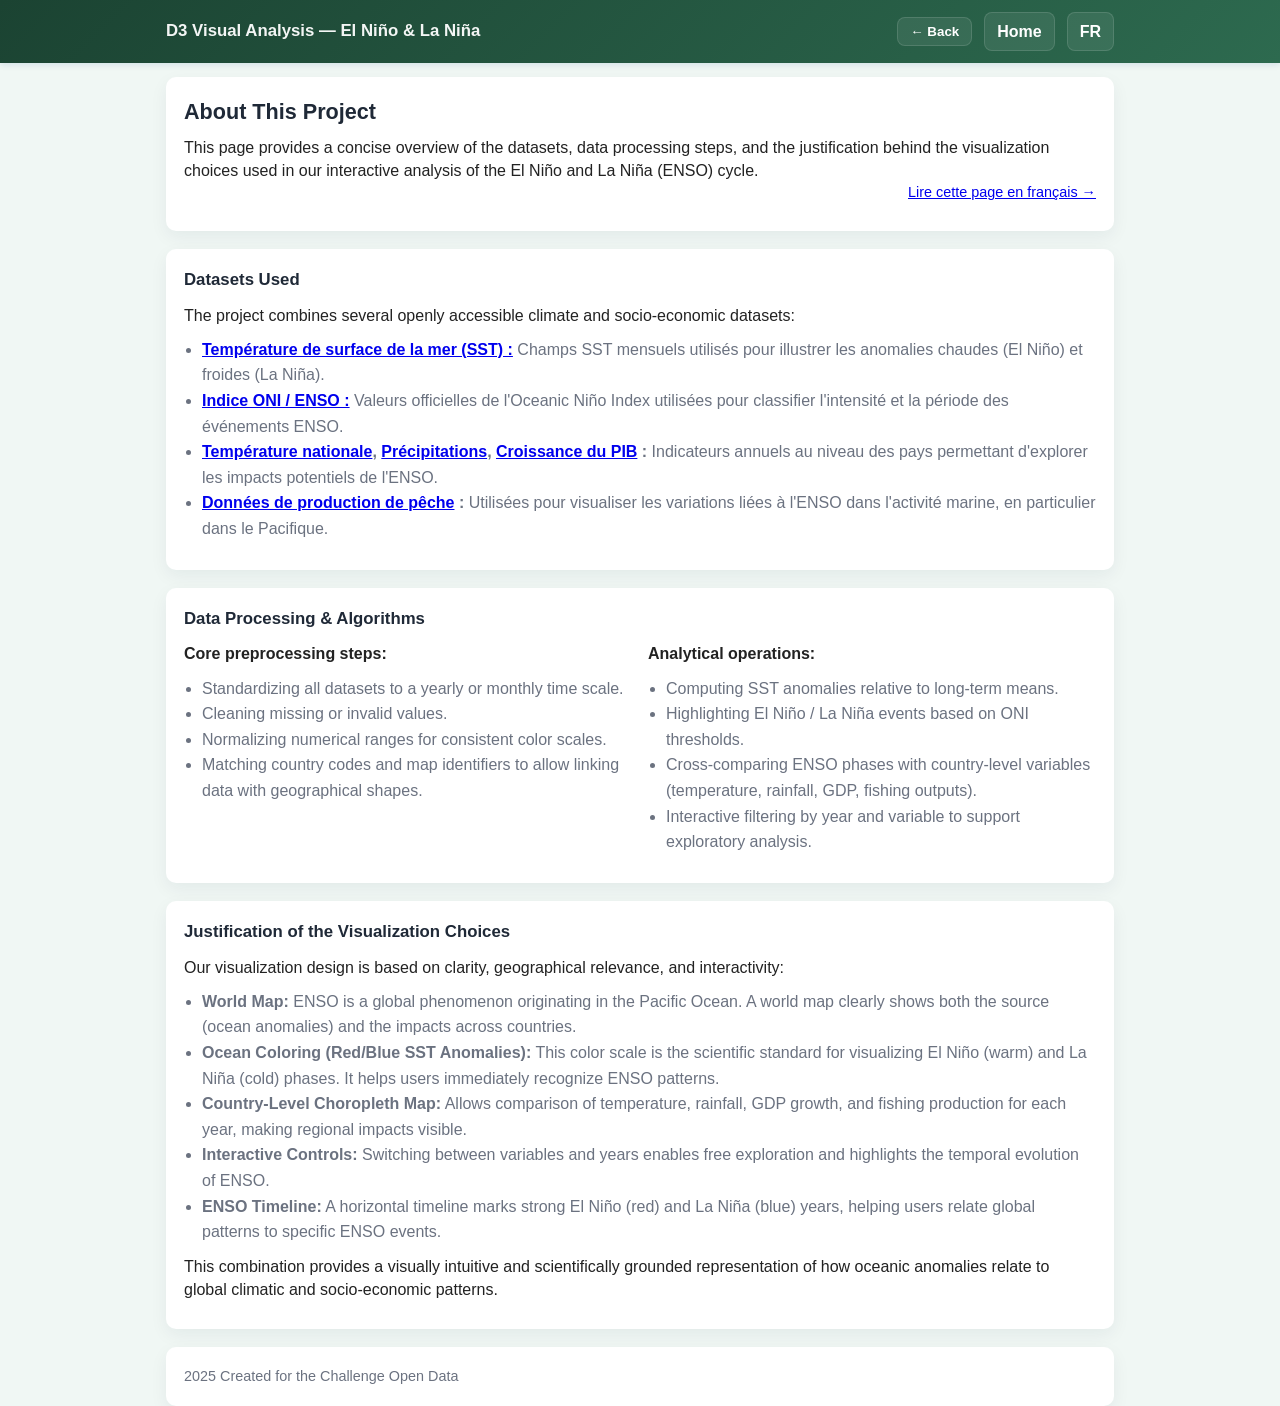
==== about.html @ 0ee89e86 "add about page + link in footer + french and english version - initialize with some text not final -" ====
<!doctype html>
<html lang="en">
<head>
    <meta charset="utf-8" />
    <meta name="viewport" content="width=device-width,initial-scale=1" />
    <link rel="alternate" hreflang="en" href="about.html">
    <link rel="alternate" hreflang="fr" href="about_fr.html">
    <title>About — Visual Analysis of El Niño / La Niña</title>
    <link rel="stylesheet" href="styles/main.css" />
    <style>
        /* Small page-specific helpers while using the main theme */
        :root{ --maxw:980px; }
        .container{ max-width:var(--maxw); margin:0 auto; padding:0 16px; }
        /* Restore nav-row so header items sit in one line (brand, spacer, buttons) */
        .nav-row{ display:flex; gap:12px; align-items:center; width:100%; }
        .nav-row .brand{ margin-right:0; }
        .card{ background:#fff; border-radius:10px; padding:18px; box-shadow:0 6px 18px rgba(20,40,60,.06); }
        .grid-2{ display:grid; grid-template-columns:1fr 1fr; gap:16px; }
        @media (max-width:720px){ .grid-2{grid-template-columns:1fr} }
        /* Use the scatterplot header gradient to match style */
        header{ height:7vh; min-height:60px; color:#fff; display:flex; align-items:center; padding:0 18px; background:linear-gradient(135deg,#1b4332 0%,#2d6a4f 100%); box-shadow:0 2px 6px rgba(11,78,139,.12); }
        /* Ensure content cards have vertical spacing */
        main{ margin-top: 14px; display: grid; gap:18px; }
        .brand{ font-weight:600; font-size:1.05rem; color:rgba(255,255,255,0.95); }
        .btn{ background:rgba(255,255,255,.08); border:1px solid rgba(255,255,255,.12); color:#fff; padding:6px 12px; border-radius:8px; cursor:pointer; font-weight:600; display:inline-flex; gap:8px; align-items:center; text-decoration:none; }
        .btn:hover{ background:rgba(255,255,255,.14); }
        h1{ margin:0 0 6px 0; font-size:1.35rem; }
        h2{ margin:0 0 10px 0; font-size:1.05rem; }
        p{ color:#222; line-height:1.45; margin:0 0 10px 0; }
        ul{ margin:0 0 10px 18px; color:var(--text-muted, #6c757d); }
        footer{ color:var(--text-muted, #6c757d); font-size:0.9rem; padding:10px 0; text-align:center; }
    </style>
</head>
<body>
    <header>
        <div class="container nav-row" role="navigation" aria-label="Top navigation">
            <div class="brand">D3 Visual Analysis — El Niño & La Niña</div>
            <div style="flex:1"></div>
            <button class="btn" id="backBtn" title="Back">← Back</button>
            <a class="btn" href="index.html" title="Home">Home</a>
            <a class="btn" href="about_fr.html" title="Français">FR</a>
        </div>
    </header>

    <div class="container">
        <main>
            <section class="card" aria-labelledby="overviewTitle">
                <h1 id="overviewTitle">About This Project</h1>
                <p>
                    This page provides a concise overview of the datasets, data processing steps, and the 
                    justification behind the visualization choices used in our interactive analysis 
                    of the El Niño and La Niña (ENSO) cycle.
                </p>
                <p style="text-align:right; font-size:0.9rem; color:var(--muted); margin-top:-10px;">
                    <a href="about_fr.html">Lire cette page en français →</a>
                </p>
            </section>

            <section class="card" aria-labelledby="dataTitle">
                <h2 id="dataTitle">Datasets Used</h2>
                <p>The project combines several openly accessible climate and socio-economic datasets:</p>
                <ul>
                    <li><strong><a href="https://psl.noaa.gov">Température de surface de la mer (SST) :</a></strong> Champs SST mensuels utilisés pour illustrer les anomalies chaudes (El Niño) et froides (La Niña).</li>
                    <li><strong><a href="https://psl.noaa.gov/data/correlation/oni.data">Indice ONI / ENSO :</a></strong> Valeurs officielles de l'Oceanic Niño Index utilisées pour classifier l'intensité et la période des événements ENSO.</li>
                    <li><strong>
                        <a href="https://cds.climate.copernicus.eu/datasets/reanalysis-era5-single-levels-monthly-means?tab=overview">Température nationale</a>, 
                        <a href="https://opendata.dwd.de/climate_environment/GPCC/html/fulldata-monthly_v2022_doi_download.html">Précipitations</a>, 
                        <a href="https://data.worldbank.org/">Croissance du PIB</a> :</strong> Indicateurs annuels au niveau des pays permettant d'explorer les impacts potentiels de l'ENSO.</li>
                    <li><strong><a href="https://www.fao.org/fishery/statistics-query/en/capture/capture_quantity">Données de production de pêche</a> :</strong> Utilisées pour visualiser les variations liées à l'ENSO dans l'activité marine, en particulier dans le Pacifique.</li>
                </ul>
            </section>

            <section class="card" aria-labelledby="procTitle">
                <h2 id="procTitle">Data Processing & Algorithms</h2>
                <div class="grid-2">
                    <div>
                        <p><strong>Core preprocessing steps:</strong></p>
                        <ul>
                            <li>Standardizing all datasets to a yearly or monthly time scale.</li>
                            <li>Cleaning missing or invalid values.</li>
                            <li>Normalizing numerical ranges for consistent color scales.</li>
                            <li>Matching country codes and map identifiers to allow linking data with geographical shapes.</li>
                        </ul>
                    </div>
                    <div>
                        <p><strong>Analytical operations:</strong></p>
                        <ul>
                            <li>Computing SST anomalies relative to long-term means.</li>
                            <li>Highlighting El Niño / La Niña events based on ONI thresholds.</li>
                            <li>Cross-comparing ENSO phases with country-level variables (temperature, rainfall, GDP, fishing outputs).</li>
                            <li>Interactive filtering by year and variable to support exploratory analysis.</li>
                        </ul>
                    </div>
                </div>
            </section>

            <section class="card" aria-labelledby="vizTitle">
                <h2 id="vizTitle">Justification of the Visualization Choices</h2>
                <p>Our visualization design is based on clarity, geographical relevance, and interactivity:</p>
                <ul>
                    <li><strong>World Map:</strong> ENSO is a global phenomenon originating in the Pacific Ocean. A world map clearly shows both the source (ocean anomalies) and the impacts across countries.</li>
                    <li><strong>Ocean Coloring (Red/Blue SST Anomalies):</strong> This color scale is the scientific standard for visualizing El Niño (warm) and La Niña (cold) phases. It helps users immediately recognize ENSO patterns.</li>
                    <li><strong>Country-Level Choropleth Map:</strong> Allows comparison of temperature, rainfall, GDP growth, and fishing production for each year, making regional impacts visible.</li>
                    <li><strong>Interactive Controls:</strong> Switching between variables and years enables free exploration and highlights the temporal evolution of ENSO.</li>
                    <li><strong>ENSO Timeline:</strong> A horizontal timeline marks strong El Niño (red) and La Niña (blue) years, helping users relate global patterns to specific ENSO events.</li>
                </ul>
                <p>
                    This combination provides a visually intuitive and scientifically grounded representation 
                    of how oceanic anomalies relate to global climatic and socio-economic patterns.
                </p>
            </section>
            
            <footer class="card" role="contentinfo">
                <div style="display:flex;justify-content:space-between;align-items:center;gap:12px;flex-wrap:wrap">
                    <div style="color:var(--muted)">2025 Created for the Challenge Open Data</div>
                    </div>
            </footer>

        </main>
    </div>

    <script>
        // Back button uses browser history if available, otherwise navigates to index.html
        document.getElementById('backBtn').addEventListener('click', function(){
            if (history.length > 1) history.back();
            else window.location.href = 'index.html';
        });
    </script>
</body>
</html>
---- styles/main.css ----
/* =========================================
   1. VARIABLES & RESET
   ========================================= */
:root {
  /* Gradient Green Palette */
  --color-primary-dark: #1b4332;   /* Deep dark green */
  --color-primary-medium: #2d6a4f; /* Leaf green */
  --color-primary-light: #40916c;  /* Natural green */
  --color-accent: #74c69d;         /* Mint green for hover/accent */
  --color-bg-light: #f0f7f4;       /* Very light background, slightly green */
  
  /* Neutral Colors & Text */
  --text-main: #1f2937;
  --text-muted: #6b7280;
  --bg-white: #ffffff;
  --border-color: #d1d5db;
  
  /* Shadows & Borders */
  --shadow-sm: 0 1px 2px 0 rgba(0, 0, 0, 0.05);
  --shadow-md: 0 4px 6px -1px rgba(0, 0, 0, 0.1), 0 2px 4px -1px rgba(0, 0, 0, 0.06);
  --shadow-lg: 0 10px 15px -3px rgba(0, 0, 0, 0.1), 0 4px 6px -2px rgba(0, 0, 0, 0.05);
  --radius-md: 8px;
  --radius-lg: 12px;
  
  /* Dimensions */
  --header-height: 70px;
  --footer-height: 60px;
  --container-width: 1200px;
}

*, *::before, *::after {
  box-sizing: border-box;
  margin: 0;
  padding: 0;
}

body {
  font-family: 'Segoe UI', Roboto, Helvetica, Arial, sans-serif;
  background-color: var(--color-bg-light);
  color: var(--text-main);
  line-height: 1.6;
  display: flex;
  flex-direction: column;
  min-height: 100vh;
}

/* =========================================
   2. GLOBAL LAYOUT (Header / Footer)
   ========================================= */

/* Header with requested green gradient */
.main-header {
  height: var(--header-height);
  background: linear-gradient(135deg, var(--color-primary-dark) 0%, var(--color-primary-medium) 100%);
  box-shadow: var(--shadow-md);
  position: sticky;
  top: 0;
  z-index: 1000;
  display: flex;
  align-items: center;
  padding: 0 2rem;
}

.main-navigation ul {
  display: flex;
  gap: 30px;
  list-style: none;
}

.main-navigation a {
  color: rgba(255, 255, 255, 0.85);
  text-decoration: none;
  font-weight: 500;
  font-size: 1.1rem;
  padding: 8px 16px;
  border-radius: var(--radius-md);
  transition: all 0.3s ease;
}

.main-navigation a:hover,
.main-navigation a.active {
  background-color: rgba(255, 255, 255, 0.2);
  color: white;
  transform: translateY(-1px);
}

.content {
  flex: 1;
  width: 100%;
  max-width: var(--container-width);
  margin: 0 auto;
  padding: 40px 20px;
}

.main-footer {
  background-color: var(--color-primary-dark);
  color: white;
  text-align: center;
  padding: 20px;
  font-size: 0.9rem;
  margin-top: auto;
}

.main-headline {
  font-size: 2rem;
  color: var(--color-primary-dark);
  margin-bottom: 30px;
  font-weight: 700;
  text-align: center;
  letter-spacing: -0.5px;
}

/* =========================================
   3. WORLD MAP STYLES
   ========================================= */
.world-map-chart-wrapper {
  background: var(--bg-white);
  border-radius: var(--radius-lg);
  box-shadow: var(--shadow-lg);
  overflow: hidden;
  height: 600px; /* Fixed height for the map */
  width: 100%;
  border: 1px solid rgba(0,0,0,0.05);
}

/* =========================================
   4. TIMELINE STYLES
   ========================================= */
#timeline-chart {
  width: 100%;
  height: 250px; /* Important for JS to calculate height */
  background: white;
  border-radius: var(--radius-lg);
  box-shadow: var(--shadow-md);
  margin-bottom: 40px;
  position: relative;
  overflow: hidden;
}

.timeline-selected {
  stroke: var(--text-main);
  stroke-width: 2px;
}

/* Style of the magnifier (generated by JS) */
.magnifier rect {
  fill: rgba(255, 255, 255, 0.95);
  stroke: var(--color-primary-medium);
}

.magnifier text {
  font-family: sans-serif;
}

/* =========================================
   5. SCATTERPLOT CONTROLS (Professional Look)
   ========================================= */
/* The div generated by JS with id="scatter-controls" */
#scatter-controls {
  background: white !important; /* Force override of JS inline style */
  border-left: 5px solid var(--color-primary-medium);
  box-shadow: var(--shadow-md);
  border-radius: var(--radius-md) !important;
  padding: 20px !important;
  margin-bottom: 30px !important;
  display: flex;
  flex-wrap: wrap;
  gap: 20px !important;
  align-items: center;
}

#scatter-controls label {
  color: var(--color-primary-dark);
  font-size: 0.9rem;
  text-transform: uppercase;
  letter-spacing: 0.5px;
}

/* Style of inputs and selects */
#scatter-controls select {
  padding: 8px 12px !important;
  border: 1px solid var(--border-color) !important;
  border-radius: 6px !important;
  background-color: var(--bg-light);
  color: var(--text-main);
  font-family: inherit;
  font-size: 0.95rem;
  cursor: pointer;
  transition: border-color 0.2s, box-shadow 0.2s;
  min-width: 150px;
}

#scatter-controls select:focus {
  outline: none;
  border-color: var(--color-primary-light) !important;
  box-shadow: 0 0 0 3px rgba(64, 145, 108, 0.2);
}

#scatter-controls select[multiple] {
  height: auto;
  min-height: 40px;
  max-height: 120px;
}

#reset-button {
  background-color: var(--color-primary-medium) !important;
  color: white !important;
  font-weight: 600;
  padding: 10px 20px !important;
  border-radius: 6px !important;
  transition: background-color 0.2s, transform 0.1s;
  box-shadow: var(--shadow-sm);
  margin-left: auto !important; /* Push button to the right */
}

#reset-button:hover {
  background-color: var(--color-primary-dark) !important;
  transform: translateY(-1px);
}

#reset-button:active {
  transform: translateY(1px);
}

/* =========================================
   2. GLOBAL LAYOUT
   ========================================= */

.content {
  flex: 1;
  width: 100%;
  /* MODIFICATION: Significantly expand the content area width */
  max-width: 1800px; 
  margin: 0 auto;
  padding: 30px 20px;
}

/* =========================================
   6. SCATTERPLOT LAYOUT (DASHBOARD MODE)
   ========================================= */

/* Main container becomes a grid */
#scatterplot-chart {
  display: grid;
  /* Column definition: 
     - 65% for the large chart
     - The rest (1fr) for the small charts */
  grid-template-columns: 65% 1fr; 
  gap: 20px;
  align-items: start; /* Align elements at the top */
}

/* Controls take the full width at the top (Row 1) */
#scatter-controls {
  grid-column: 1 / -1; /* Extends from column 1 to the end */
  background: white !important;
  border-left: 5px solid var(--color-primary-medium);
  box-shadow: var(--shadow-md);
  border-radius: var(--radius-md) !important;
  padding: 15px 20px !important;
  margin-bottom: 10px !important;
  display: flex;
  flex-wrap: wrap;
  gap: 20px !important;
  align-items: center;
}

/* Large chart (Left column) */
#scatter-svg-container {
  grid-column: 1 / 2; /* Stays in the first column */
  background: white;
  border-radius: var(--radius-lg);
  box-shadow: var(--shadow-lg);
  padding: 10px;
  display: flex;
  justify-content: center;
  align-items: center;
  min-height: 600px;
  /* Trick to make SVG responsive if needed */
  overflow: hidden; 
}
/* Ensure the SVG doesn't overflow */
#scatter-svg-container svg {
  max-width: 100%;
  height: auto;
}


/* =========================================
   7. COUNTRY COMPARISON (RIGHT COLUMN)
   ========================================= */

#country-comparison-container {
  grid-column: 2 / 3; /* Places in the right column */
  
  /* Internal grid for small charts */
  display: grid !important;
  /* Force 1 or 2 columns depending on available space on the right */
  grid-template-columns: repeat(auto-fill, minmax(220px, 1fr)); 
  gap: 15px !important;
  
  /* SCROLL MANAGEMENT: 
     Set a max height so this column scrolls 
     independently from the page */
  max-height: 700px; 
  overflow-y: auto;
  padding: 5px; /* Small padding to not cut off shadows */
  
  /* Styled scrollbar (optional, for Webkit/Chrome) */
  scrollbar-width: thin;
  scrollbar-color: var(--color-primary-light) #f1f1f1;
}

/* Style of individual cards */
#country-comparison-container > div {
  background: white !important;
  border: 1px solid rgba(0,0,0,0.05) !important;
  border-radius: var(--radius-lg) !important;
  box-shadow: var(--shadow-sm) !important;
  transition: transform 0.2s ease, box-shadow 0.2s ease;
  overflow: hidden;
  display: flex;
  flex-direction: column;
  align-items: center;
  padding-bottom: 10px !important;
}

#country-comparison-container > div:hover {
  transform: translateY(-3px);
  box-shadow: var(--shadow-md) !important;
  border-color: var(--color-primary-light) !important;
}

/* Country title */
#country-comparison-container > div > div:first-child {
  width: 100%;
  background: linear-gradient(to right, var(--bg-light), white);
  color: var(--color-primary-dark);
  padding: 8px 0;
  border-bottom: 1px solid #e5e7eb;
  font-weight: 700 !important;
  font-size: 12px !important;
  text-transform: uppercase;
  letter-spacing: 0.5px;
}

/* =========================================
   RESPONSIVE (Mobile)
   ========================================= */
@media (max-width: 1100px) {
  /* If screen is too small, switch back to single column */
  #scatterplot-chart {
    grid-template-columns: 1fr;
  }
  
  #scatter-svg-container {
    grid-column: 1 / -1;
  }
  
  #country-comparison-container {
    grid-column: 1 / -1;
    max-height: none; /* Remove internal scroll on mobile */
    overflow-y: visible;
  }
}

/* =========================================
   8. TOOLTIP
   ========================================= */
#scatter-tooltip {
  background-color: rgba(27, 67, 50, 0.95) !important; /* Very dark green almost black */
  backdrop-filter: blur(4px);
  border: 1px solid rgba(255,255,255,0.1);
  box-shadow: 0 8px 32px rgba(0,0,0,0.2);
  color: #fff !important;
  padding: 12px 16px !important;
  border-radius: 8px !important;
  line-height: 1.5;
  font-size: 0.85rem !important;
  z-index: 10000 !important;
}

/* Data Loader Status (from data-processing.js) */
.status {
  padding: 10px;
  margin: 5px 0;
  border-radius: 4px;
  font-size: 0.9em;
}
.status.loading { background: #e0f2fe; color: #0369a1; }
.status.success { background: #dcfce7; color: #166534; }
.status.error { background: #fee2e2; color: #991b1b; }

/* Responsive Adjustments */
@media (max-width: 768px) {
  .main-navigation ul {
    gap: 15px;
  }
  
  .main-headline {
    font-size: 1.5rem;
  }
  
  #scatter-controls {
    flex-direction: column;
    align-items: stretch;
  }
  
  #reset-button {
    margin-left: 0 !important;
    width: 100%;
  }
}

/* =========================================
   9. DRAG AND DROP STYLES
   ========================================= */
.draggable-card {
  cursor: grab; /* "Open hand" cursor */
  transition: transform 0.2s, box-shadow 0.2s, opacity 0.2s;
}

.draggable-card:active {
  cursor: grabbing; /* "Closed hand" cursor when clicked */
}

/* Class automatically applied during drag */
.draggable-card.dragging {
  opacity: 0.4;
  border: 2px dashed var(--color-primary-medium) !important;
  transform: scale(0.95);
}

/* =========================================
   10. OVERLAY / MODAL STYLES
   ========================================= */
/* Dark blurred background */
.overlay-backdrop {
  position: fixed;
  top: 0;
  left: 0;
  width: 100%;
  height: 100%;
  background-color: rgba(0, 0, 0, 0.5); /* Semi-transparent background */
  backdrop-filter: blur(5px); /* Blur effect on the background */
  z-index: 9000; /* Very high to pass in front of everything */
  display: none; /* Hidden by default */
  justify-content: center;
  align-items: center;
  opacity: 0;
  transition: opacity 0.3s ease;
}

/* Active class to display overlay with transition */
.overlay-backdrop.active {
  display: flex;
  opacity: 1;
}

/* White container of the chart in the center */
.overlay-content {
  background: white;
  padding: 30px;
  border-radius: var(--radius-lg);
  box-shadow: var(--shadow-lg);
  width: 90%;
  max-width: 1000px; /* Max width */
  height: 80vh; /* 80% of screen height */
  position: relative;
  display: flex;
  flex-direction: column;
  transform: scale(0.9);
  transition: transform 0.3s ease;
}

.overlay-backdrop.active .overlay-content {
  transform: scale(1);
}

/* Close button (X) */
#overlay-close-btn {
  position: absolute;
  top: 15px;
  right: 20px;
  font-size: 28px;
  background: none;
  border: none;
  cursor: pointer;
  color: var(--text-muted);
}

#overlay-close-btn:hover {
  color: var(--color-primary-dark);
}

/* Title in overlay */
#overlay-title {
  margin-bottom: 20px;
  color: var(--color-primary-dark);
  text-align: center;
}

/* SVG container flex to take remaining space */
#overlay-chart-container {
  flex: 1;
  min-height: 0; /* Important for flex */
  display: flex;
  justify-content: center;
  align-items: center;
}

/* --- Expand button styles on small cards --- */

/* Necessary to position button absolute relative to card */
.draggable-card {
  position: relative; 
}

.expand-card-btn {
  position: absolute;
  top: 10px;
  right: 10px;
  background: rgba(255, 255, 255, 0.9);
  border: 1px solid var(--border-color);
  border-radius: 4px;
  cursor: pointer;
  padding: 4px;
  opacity: 0; /* Hidden by default */
  transition: opacity 0.2s ease, background-color 0.2s;
  z-index: 10;
  display: flex;
  align-items: center;
  justify-content: center;
}

.expand-card-btn svg {
  width: 16px;
  height: 16px;
  fill: var(--text-muted);
}

/* Show button on card hover */
.draggable-card:hover .expand-card-btn {
  opacity: 1;
}

.expand-card-btn:hover {
  background: var(--color-primary-light);
}
.expand-card-btn:hover svg {
  fill: white;
}


.footer-link {
    color: white;
}
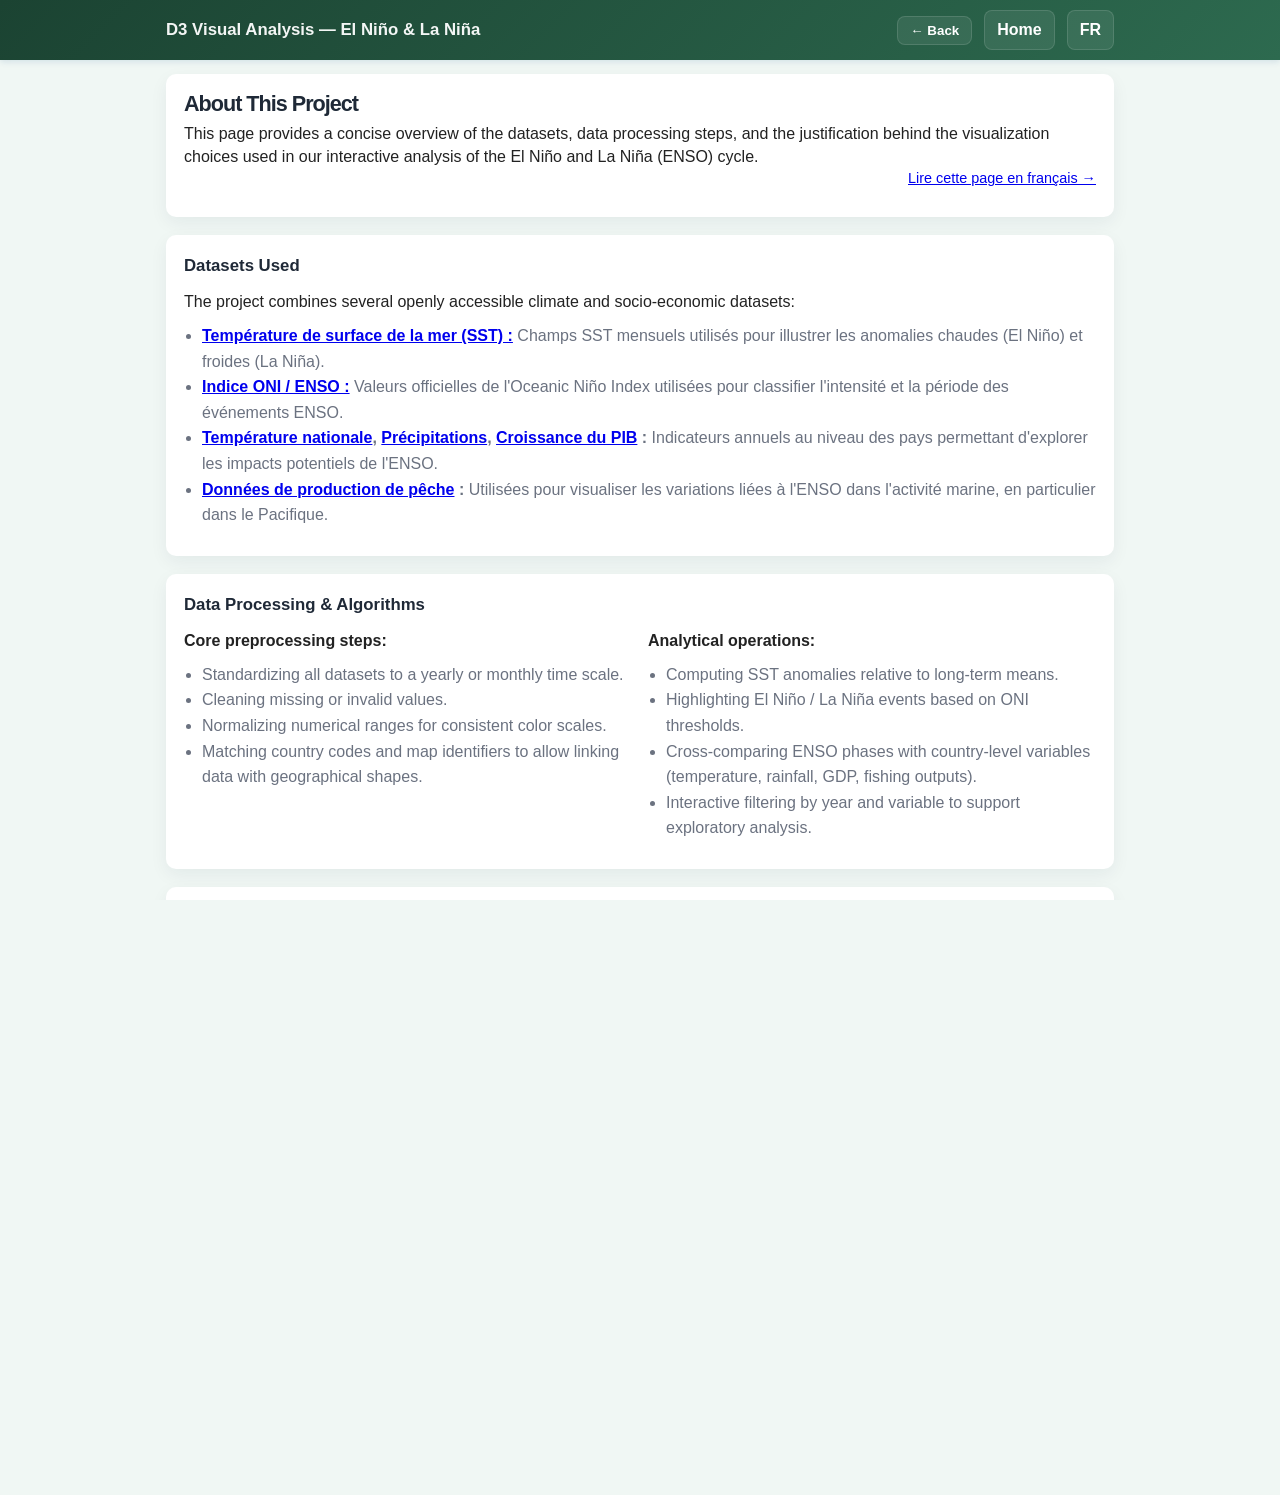
==== commit d657dbd0: "Add scatter plot description" ====
--- a/about.html
+++ b/about.html
@@ -101,6 +101,8 @@
                     <li><strong>World Map:</strong> ENSO is a global phenomenon originating in the Pacific Ocean. A world map clearly shows both the source (ocean anomalies) and the impacts across countries.</li>
                     <li><strong>Ocean Coloring (Red/Blue SST Anomalies):</strong> This color scale is the scientific standard for visualizing El Niño (warm) and La Niña (cold) phases. It helps users immediately recognize ENSO patterns.</li>
                     <li><strong>Country-Level Choropleth Map:</strong> Allows comparison of temperature, rainfall, GDP growth, and fishing production for each year, making regional impacts visible.</li>
+                    <li><strong>Scatterplot:</strong> Essential for identifying correlations between two variables (e.g., Temperature vs. Rainfall) and spotting statistical trends that remain invisible on a simple map.</li>
+                    <li><strong>Segmentation by Climate Phase:</strong> On this graph, coloring points by episode (El Niño in red, La Niña in blue) allows you to immediately see if a climate phase alters the distribution of socio-economic data.</li>
                     <li><strong>Interactive Controls:</strong> Switching between variables and years enables free exploration and highlights the temporal evolution of ENSO.</li>
                     <li><strong>ENSO Timeline:</strong> A horizontal timeline marks strong El Niño (red) and La Niña (blue) years, helping users relate global patterns to specific ENSO events.</li>
                 </ul>
--- a/styles/main.css
+++ b/styles/main.css
@@ -61,6 +61,37 @@
   padding: 0 2rem;
 }
 
+  .dataset-switch {
+    margin-left: auto;
+    display: flex;
+    gap: 8px;
+    align-items: center;
+  }
+
+  .dataset-switch button {
+    background: transparent;
+    border: 1px solid rgba(255,255,255,0.08);
+    color: rgba(255,255,255,0.85);
+    padding: 6px 10px;
+    border-radius: 6px;
+    font-size: 0.9rem;
+    cursor: pointer;
+    opacity: 0.95;
+    transition: all 0.12s ease, transform 0.08s ease, opacity 0.12s ease;
+  }
+
+  .dataset-switch button:hover {
+    background: rgba(255,255,255,0.04);
+    transform: translateY(-1px);
+    opacity: 1;
+  }
+
+  .dataset-switch button.selected {
+    background: rgba(255,255,255,0.10);
+    color: white;
+    font-weight: 600;
+  }
+  
 .main-navigation ul {
   display: flex;
   gap: 30px;
@@ -84,19 +115,11 @@
   transform: translateY(-1px);
 }
 
-.content {
-  flex: 1;
-  width: 100%;
-  max-width: var(--container-width);
-  margin: 0 auto;
-  padding: 40px 20px;
-}
-
 .main-footer {
   background-color: var(--color-primary-dark);
   color: white;
   text-align: center;
-  padding: 20px;
+  padding: 15px;
   font-size: 0.9rem;
   margin-top: auto;
 }
@@ -104,7 +127,7 @@
 .main-headline {
   font-size: 2rem;
   color: var(--color-primary-dark);
-  margin-bottom: 30px;
+  margin-bottom: 10px;
   font-weight: 700;
   text-align: center;
   letter-spacing: -0.5px;
@@ -118,21 +141,40 @@
   border-radius: var(--radius-lg);
   box-shadow: var(--shadow-lg);
   overflow: hidden;
-  height: 600px; /* Fixed height for the map */
+  flex: 1 1 auto;
+  min-height: 180px;
   width: 100%;
   border: 1px solid rgba(0,0,0,0.05);
 }
 
+.world-map-chart-wrapper {
+  display: flex;
+  align-items: center;
+  justify-content: center;
+}
+
+#sst-toggle-container {
+  position: fixed; 
+  top: 9vh; 
+  right: 10px; 
+  background: rgba(255, 255, 255, 0.7); 
+  padding: 4px 8px; 
+  border-radius: 4px; 
+  font-family: sans-serif; 
+  font-size: 14px; 
+  z-index: 1000;
+}
+
 /* =========================================
    4. TIMELINE STYLES
    ========================================= */
 #timeline-chart {
   width: 100%;
-  height: 250px; /* Important for JS to calculate height */
+  height: 100px;
   background: white;
   border-radius: var(--radius-lg);
   box-shadow: var(--shadow-md);
-  margin-bottom: 40px;
+  margin-bottom: 10px;
   position: relative;
   overflow: hidden;
 }
@@ -142,15 +184,11 @@
   stroke-width: 2px;
 }
 
-/* Style of the magnifier (generated by JS) */
-.magnifier rect {
-  fill: rgba(255, 255, 255, 0.95);
-  stroke: var(--color-primary-medium);
-}
-
 .magnifier text {
   font-family: sans-serif;
 }
+
+
 
 /* =========================================
    5. SCATTERPLOT CONTROLS (Professional Look)
@@ -165,8 +203,8 @@
   margin-bottom: 30px !important;
   display: flex;
   flex-wrap: wrap;
-  gap: 20px !important;
-  align-items: center;
+  align-items: center;
+  justify-content: space-between;
 }
 
 #scatter-controls label {
@@ -202,6 +240,35 @@
   max-height: 120px;
 }
 
+/* Selected country chips (visual cue for multi-select) */
+.selected-country-chips {
+  display: flex;
+  gap: 8px;
+  align-items: center;
+  margin-left: 12px;
+  flex-wrap: wrap;
+  max-height: 120px;
+  width: 150px;
+  overflow-y: auto;
+}
+.country-chip {
+  background: var(--color-accent);
+  color: var(--color-primary-dark);
+  border: none;
+  padding: 6px 10px;
+  border-radius: 999px;
+  cursor: pointer;
+  font-size: 0.9rem;
+  box-shadow: var(--shadow-sm);
+}
+.country-chip.all {
+  background: var(--color-primary-medium);
+  color: #fff;
+}
+.country-chip:hover {
+  filter: brightness(0.95);
+}
+
 #reset-button {
   background-color: var(--color-primary-medium) !important;
   color: white !important;
@@ -210,7 +277,6 @@
   border-radius: 6px !important;
   transition: background-color 0.2s, transform 0.1s;
   box-shadow: var(--shadow-sm);
-  margin-left: auto !important; /* Push button to the right */
 }
 
 #reset-button:hover {
@@ -222,17 +288,15 @@
   transform: translateY(1px);
 }
 
-/* =========================================
-   2. GLOBAL LAYOUT
-   ========================================= */
 
 .content {
   flex: 1;
   width: 100%;
-  /* MODIFICATION: Significantly expand the content area width */
+  display: flex;
+  flex-direction: column;
   max-width: 1800px; 
   margin: 0 auto;
-  padding: 30px 20px;
+  padding-top: 0px; 
 }
 
 /* =========================================
@@ -246,7 +310,6 @@
      - 65% for the large chart
      - The rest (1fr) for the small charts */
   grid-template-columns: 65% 1fr; 
-  gap: 20px;
   align-items: start; /* Align elements at the top */
 }
 
@@ -261,7 +324,6 @@
   margin-bottom: 10px !important;
   display: flex;
   flex-wrap: wrap;
-  gap: 20px !important;
   align-items: center;
 }
 
@@ -395,10 +457,6 @@
 @media (max-width: 768px) {
   .main-navigation ul {
     gap: 15px;
-  }
-  
-  .main-headline {
-    font-size: 1.5rem;
   }
   
   #scatter-controls {
@@ -554,4 +612,155 @@
 
 .footer-link {
     color: white;
+}
+
+body, html {
+    height: 100%;
+    margin: 0;
+    overflow: hidden; /* Empêche le scroll sur la page d'accueil */
+    font-family: 'Segoe UI', Roboto, Helvetica, Arial, sans-serif;
+}
+
+.hero-background {
+    position: absolute;
+    top: 0;
+    left: 0;
+    width: 100%;
+    height: 100%;
+    background-image: url('https://images.unsplash.com/photo-1505228395891-9a51e7e86bf6?q=80&w=2833&auto=format&fit=crop'); 
+    background-size: cover;
+    background-position: center;
+    z-index: -1;
+}
+
+.hero-overlay {
+    position: absolute;
+    top: 0;
+    left: 0;
+    width: 100%;
+    height: 100%;
+    background: linear-gradient(
+        to bottom, 
+        rgba(27, 67, 50, 0.6),
+        rgba(0, 0, 0, 0.8)
+    );
+    z-index: 0;
+}
+
+.hero-content {
+    position: relative;
+    z-index: 1;
+    height: 100%;
+    display: flex;
+    flex-direction: column;
+    justify-content: center;
+    align-items: center;
+    text-align: center;
+    padding: 0 20px;
+    color: white;
+}
+
+.glass-card {
+    background: rgba(255, 255, 255, 0.05);
+    backdrop-filter: blur(10px);
+    -webkit-backdrop-filter: blur(10px);
+    border: 1px solid rgba(255, 255, 255, 0.1);
+    padding: 3rem 4rem;
+    border-radius: 20px;
+    box-shadow: 0 25px 50px -12px rgba(0, 0, 0, 0.5);
+    max-width: 800px;
+    animation: fadeInUp 1s ease-out;
+}
+
+h1 {
+    font-size: 3.5rem;
+    font-weight: 800;
+    margin-bottom: 1rem;
+    letter-spacing: -1px;
+    background: linear-gradient(to right, #ffffff, #a7f3d0);
+    -webkit-background-clip: text;
+    line-height: 1.1;
+}
+
+p.subtitle {
+    font-size: 1.25rem;
+    color: rgba(255, 255, 255, 0.85);
+    margin-bottom: 2.5rem;
+    font-weight: 300;
+    line-height: 1.6;
+}
+
+.cta-group {
+    display: flex;
+    gap: 20px;
+    justify-content: center;
+    flex-wrap: wrap;
+}
+
+.cta-btn {
+    padding: 14px 28px;
+    border-radius: 50px;
+    font-weight: 600;
+    font-size: 1rem;
+    text-decoration: none;
+    transition: all 0.3s ease;
+    display: flex;
+    align-items: center;
+    gap: 10px;
+}
+
+.cta-primary {
+    background-color: #2d6a4f;
+    color: white;
+    border: 1px solid rgba(255,255,255,0.2);
+    box-shadow: 0 4px 15px rgba(45, 106, 79, 0.4);
+}
+
+.cta-primary:hover {
+    background-color: #40916c;
+    transform: translateY(-2px);
+    box-shadow: 0 8px 25px rgba(45, 106, 79, 0.6);
+}
+
+.cta-secondary {
+    background-color: rgba(255, 255, 255, 0.1);
+    color: white;
+    border: 1px solid rgba(255, 255, 255, 0.4);
+    backdrop-filter: blur(4px);
+}
+
+.cta-secondary:hover {
+    background-color: rgba(255, 255, 255, 0.2);
+    border-color: white;
+    transform: translateY(-2px);
+}
+
+.footer-credits {
+    position: absolute;
+    bottom: 20px;
+    font-size: 0.8rem;
+    color: rgba(255, 255, 255, 0.4);
+}
+
+.footer-credits a {
+    color: rgba(255, 255, 255, 0.6);
+    text-decoration: none;
+}
+
+@keyframes fadeInUp {
+    from {
+        opacity: 0;
+        transform: translateY(30px);
+    }
+    to {
+        opacity: 1;
+        transform: translateY(0);
+    }
+}
+
+@media (max-width: 768px) {
+    .glass-card { padding: 2rem; width: 90%; }
+    h1 { font-size: 2.5rem; }
+    .cta-group { flex-direction: column; }
+    .cta-btn { width: 100%; justify-content: center; }
 }
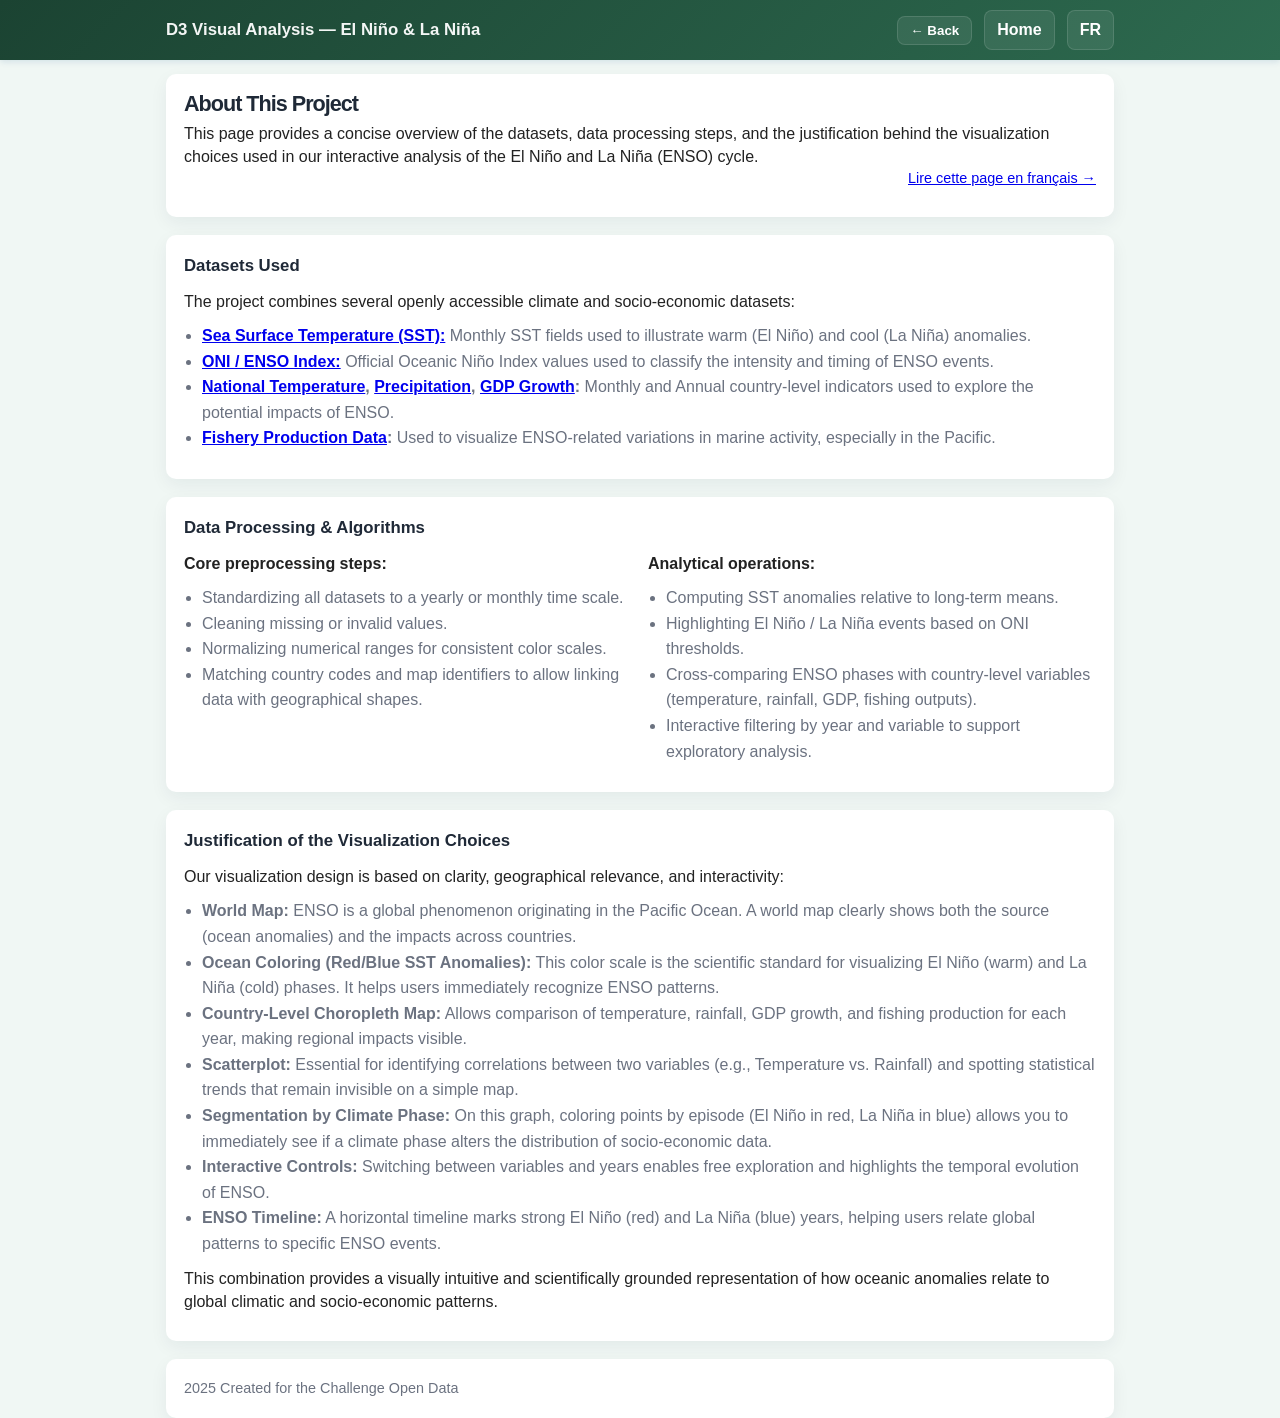
==== commit 2f5fbc2c: "Final fix - translating the french in the about.html - bug fix  for body (came into our code from th" ====
--- a/about.html
+++ b/about.html
@@ -29,6 +29,7 @@
         p{ color:#222; line-height:1.45; margin:0 0 10px 0; }
         ul{ margin:0 0 10px 18px; color:var(--text-muted, #6c757d); }
         footer{ color:var(--text-muted, #6c757d); font-size:0.9rem; padding:10px 0; text-align:center; }
+        body{ overflow: scroll; }
     </style>
 </head>
 <body>
@@ -60,13 +61,13 @@
                 <h2 id="dataTitle">Datasets Used</h2>
                 <p>The project combines several openly accessible climate and socio-economic datasets:</p>
                 <ul>
-                    <li><strong><a href="https://psl.noaa.gov">Température de surface de la mer (SST) :</a></strong> Champs SST mensuels utilisés pour illustrer les anomalies chaudes (El Niño) et froides (La Niña).</li>
-                    <li><strong><a href="https://psl.noaa.gov/data/correlation/oni.data">Indice ONI / ENSO :</a></strong> Valeurs officielles de l'Oceanic Niño Index utilisées pour classifier l'intensité et la période des événements ENSO.</li>
+                    <li><strong><a href="https://psl.noaa.gov">Sea Surface Temperature (SST):</a></strong> Monthly SST fields used to illustrate warm (El Niño) and cool (La Niña) anomalies.</li>
+                    <li><strong><a href="https://psl.noaa.gov/data/correlation/oni.data">ONI / ENSO Index:</a></strong> Official Oceanic Niño Index values used to classify the intensity and timing of ENSO events.</li>
                     <li><strong>
-                        <a href="https://cds.climate.copernicus.eu/datasets/reanalysis-era5-single-levels-monthly-means?tab=overview">Température nationale</a>, 
-                        <a href="https://opendata.dwd.de/climate_environment/GPCC/html/fulldata-monthly_v2022_doi_download.html">Précipitations</a>, 
-                        <a href="https://data.worldbank.org/">Croissance du PIB</a> :</strong> Indicateurs annuels au niveau des pays permettant d'explorer les impacts potentiels de l'ENSO.</li>
-                    <li><strong><a href="https://www.fao.org/fishery/statistics-query/en/capture/capture_quantity">Données de production de pêche</a> :</strong> Utilisées pour visualiser les variations liées à l'ENSO dans l'activité marine, en particulier dans le Pacifique.</li>
+                        <a href="https://cds.climate.copernicus.eu/datasets/reanalysis-era5-single-levels-monthly-means?tab=overview">National Temperature</a>, 
+                        <a href="https://opendata.dwd.de/climate_environment/GPCC/html/fulldata-monthly_v2022_doi_download.html">Precipitation</a>, 
+                        <a href="https://data.worldbank.org/">GDP Growth</a>:</strong> Monthly and Annual country-level indicators used to explore the potential impacts of ENSO.</li>
+                    <li><strong><a href="https://www.fao.org/fishery/statistics-query/en/capture/capture_quantity">Fishery Production Data</a>:</strong> Used to visualize ENSO-related variations in marine activity, especially in the Pacific.</li>
                 </ul>
             </section>
 
@@ -111,7 +112,7 @@
                     of how oceanic anomalies relate to global climatic and socio-economic patterns.
                 </p>
             </section>
-            
+
             <footer class="card" role="contentinfo">
                 <div style="display:flex;justify-content:space-between;align-items:center;gap:12px;flex-wrap:wrap">
                     <div style="color:var(--muted)">2025 Created for the Challenge Open Data</div>
--- a/styles/main.css
+++ b/styles/main.css
@@ -611,13 +611,14 @@
 
 
 .footer-link {
-    color: white;
+  color: white;   
+  position: relative;
+  z-index: 10000;
 }
 
 body, html {
     height: 100%;
     margin: 0;
-    overflow: hidden; /* Empêche le scroll sur la page d'accueil */
     font-family: 'Segoe UI', Roboto, Helvetica, Arial, sans-serif;
 }
 
